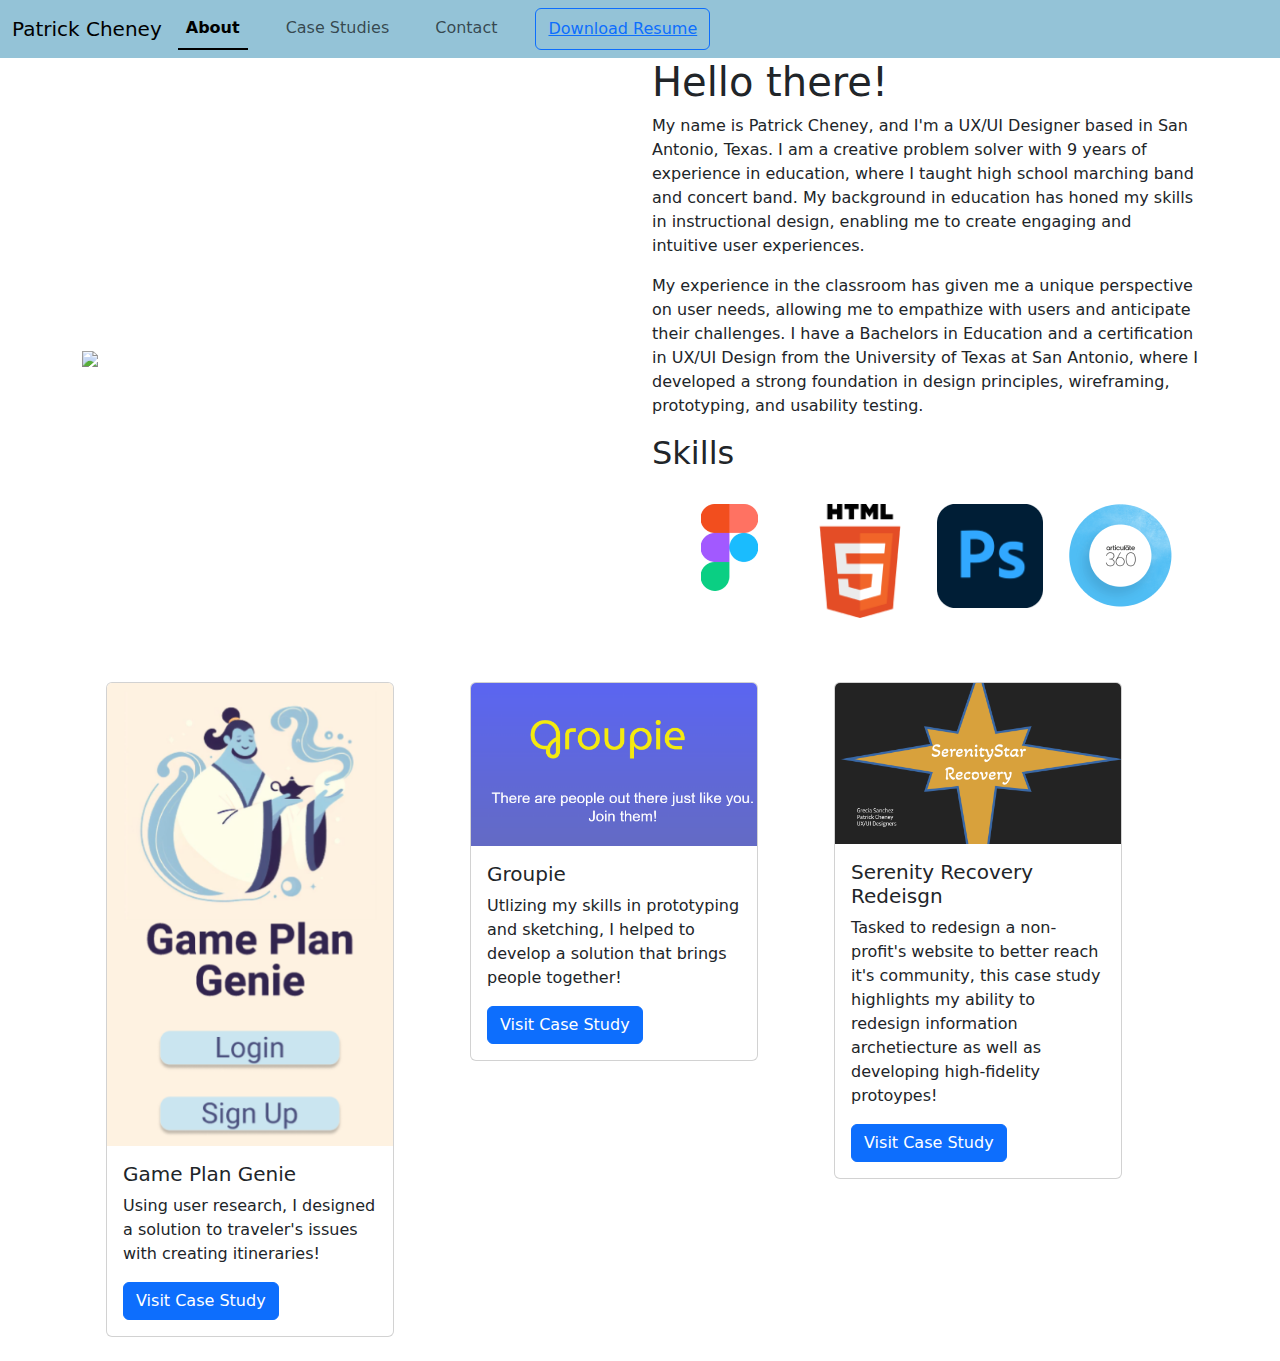
==== index.html @ 01f7079e "updated colors" ====
<!DOCTYPE html>
<html lang="en" >
<head>
    
    <link href="https://cdn.jsdelivr.net/npm/bootstrap@5.3.3/dist/css/bootstrap.min.css" rel="stylesheet" integrity="sha384-QWTKZyjpPEjISv5WaRU9OFeRpok6YctnYmDr5pNlyT2bRjXh0JMhjY6hW+ALEwIH" crossorigin="anonymous">
    <link rel="stylesheet" href="css/style.css">
    <meta charset="UTF-8">
    <meta name="viewport" content="width=device-width, initial-scale=1.0">
    <title>Portfolio</title>
</head>
<!-- Google tag (gtag.js) -->
<script async src="https://www.googletagmanager.com/gtag/js?id=G-ZF6HTTHM0D"></script>
<script>
  window.dataLayer = window.dataLayer || [];
  function gtag(){dataLayer.push(arguments);}
  gtag('js', new Date());

  gtag('config', 'G-ZF6HTTHM0D');
</script>
<body>
<!--Navigation-->
<nav class="navbar justify-content-center nav-underline navbar-expand-lg bg-body-tertiary">
    <!--mess with navigation bar here-->
    <div class="container-fluid justify-content-center">
      <a class="navbar-brand" href="#">
        Patrick Cheney
      </a>
      <button class="navbar-toggler" type="button" data-bs-toggle="collapse" data-bs-target="#navbarSupportedContent" aria-controls="navbarSupportedContent" aria-expanded="false" aria-label="Toggle navigation">
        <span class="navbar-toggler-icon"></span>
      </button>
      <div class="collapse navbar-collapse" id="navbarSupportedContent">
       
        <ul class="navbar-nav nav justify-content-center">
          <li class="nav-item">
            <a class="nav-link active" aria-current="page" href="#">About</a>
          </li>
          <li class="nav-item">
            <a class="nav-link" href="casestudies.html">Case Studies</a>
          </li>
          <li class="nav-item">
            <a class="nav-link" href="contact.html">Contact</a>
          </li>
          <button type="button" class="btn btn-outline-primary"><a href="Patrick Cheney Resume  (2).pdf">Download Resume</a></button>
          <!--dropdown button went here-->
        <!--disabled went here-->
        </ul>
        <!--Search bar was here-->
      </div>
    </div>
  </nav>
<!--Hero Image-->
<div class="container">
  
    <!-- Content here -->
     <div class="row align-items-center p-30">
        <div class="col-6">
            <img src="images/IMG_0757.png" class="img-fluid">
        </div>
        <div class="col">
          <h1> Hello there!</h1>
          <p>My name is Patrick Cheney, and I'm a UX/UI Designer based in San Antonio, Texas. 
            I am a creative problem solver with 9 years of experience in education, 
            where I taught high school marching band and concert band. 
            My background in education has honed my skills in instructional design, 
            enabling me to create engaging and intuitive user experiences.
          </p>
          <p>
          My experience in the classroom has given me a 
            unique perspective on user needs, allowing me to empathize with users and anticipate their challenges.
            I have a Bachelors in Education and a certification in UX/UI Design from the University of Texas at San Antonio, 
            where I developed a strong foundation in design principles, wireframing, prototyping, and usability testing.
   </p>
            
            <h2>Skills</h2>
                <div class="container p-4">
                    <div class="row text-center">
                        <div class="col">
                            <img src="images/figma logo1.png" class="img-fluid" class="figmalogo">
                        </div>
                        <div class="col">
                            <img src="images/html 5.png" class="img-fluid">
                        </div>
                        <div class="col">
                            <img src="images/photoshop logo.png" class="img-fluid">
                        </div>
                        <div class="col">
                            <img src="images/articulate 360.png" class="img-fluid">
                        </div>
                    </div>
                </div>
            <p></p>
        </div>
    </div>
  </div>
<!--Cards showing work-->
<div class="container ">
    <div class="row p-4">
        <div class="col">
            <div class="card" style="width: 18rem;">
                <img src="images/GPGLogin.png" class="card-img-top" alt="...">
                <div class="card-body">
                  <h5 class="card-title">Game Plan Genie</h5>
                  <p class="card-text">Using user research, I designed a solution to traveler's issues with creating itineraries!</p>
                  <a href="https://docs.google.com/presentation/d/1B7zww2GOTlyBpXeEs_rreFhkPP84P6dT/edit?usp=sharing&ouid=115675923800086969090&rtpof=true&sd=true" class="btn btn-primary">Visit Case Study</a>
                </div>
              </div>
        </div>
        <div class="col">
            <div class="card" style="width: 18rem;">
                <img src="images/image 3.png" class="card-img-top" alt="...">
                <div class="card-body">
                  <h5 class="card-title">Groupie</h5>
                  <p class="card-text">Utlizing my skills in prototyping and sketching, I helped to develop a solution that brings people together! </p>
                  <a href="https://docs.google.com/presentation/d/165YoKn_aJ4dWiPWTNJCbthnbEKk_YjRcFTDfLtaIa7Q/edit?usp=sharing" class="btn btn-primary">Visit Case Study</a>
                </div>
              </div>
        </div>
        <div class="col">
            <div class="card" style="width: 18rem;">
                <img src="images/Slide 16_9 - 1.png" class="card-img-top" alt="...">
                <div class="card-body">
                  <h5 class="card-title">Serenity Recovery Redeisgn </h5>
                  <p class="card-text">Tasked to redesign a non-profit's website to better reach it's community, this case study highlights my ability to redesign information archetiecture as well as developing high-fidelity protoypes!</p>
                  
                  <a href="https://www.figma.com/proto/M36ixOrgrJ4ls72jJBBStV/Serenity?node-id=19-3&t=pjBMLgPomzyUv5sX-1&scaling=contain&content-scaling=fixed&page-id=19%3A2" class="btn btn-primary">Visit Case Study</a>
                </div>
              </div>
        </div>
    </div>
</div>

    <script src="https://cdn.jsdelivr.net/npm/bootstrap@5.3.3/dist/js/bootstrap.bundle.min.js" integrity="sha384-YvpcrYf0tY3lHB60NNkmXc5s9fDVZLESaAA55NDzOxhy9GkcIdslK1eN7N6jIeHz" crossorigin="anonymous"></script>
</body>
</html>
---- css/style.css ----
.navbar {
    padding: 30px;
    justify-content: center;
    background-color: rgb(140, 197, 118);
    text-align:center;
}
.bg-body-tertiary {
    --bs-bg-opacity: 1;
 background-color: #94c3d7 !important;
}

.navbar {
    --bs-navbar-padding-x: 0;
    --bs-navbar-padding-y: 0.5rem;
    --bs-navbar-color: rgba(var(--bs-emphasis-color-rgb), 0.65);
    --bs-navbar-hover-color: rgba(var(--bs-emphasis-color-rgb), 0.8);
    --bs-navbar-disabled-color: rgba(var(--bs-emphasis-color-rgb), 0.3);
    --bs-navbar-active-color: rgba(var(--bs-emphasis-color-rgb), 1);
    --bs-navbar-brand-padding-y: 0.3125rem;
    --bs-navbar-brand-margin-end: 1rem;
    --bs-navbar-brand-font-size: 1.25rem;
    --bs-navbar-brand-color: rgba(var(--bs-emphasis-color-rgb), 1);
    --bs-navbar-brand-hover-color: rgba(var(--bs-emphasis-color-rgb), 1);
    --bs-navbar-nav-link-padding-x: 0.5rem;
    --bs-navbar-toggler-padding-y: 0.25rem;
    --bs-navbar-toggler-padding-x: 0.75rem;
    --bs-navbar-toggler-font-size: 1.25rem;
    --bs-navbar-toggler-icon-bg: url(data:image/svg+xml,%3csvg xmlns='http://www.w3.org/2000/svg' viewBox='0 0 30 30'%3e%3cpath stroke='rgba%2833, 37, 41, 0.75%29' stroke-linecap='round' stroke-miterlimit='10' stroke-width='2' d='M4 7h22M4 15h22M4 23h22'/%3e%3c/svg%3e);
    --bs-navbar-toggler-border-color: rgba(var(--bs-emphasis-color-rgb), 0.15);
    --bs-navbar-toggler-border-radius: var(--bs-border-radius);
    --bs-navbar-toggler-focus-width: 0.25rem;
    --bs-navbar-toggler-transition: box-shadow 0.15s ease-in-out;
    position: relative;
    display: flex;
    flex-wrap: wrap;
    align-items: center;
    justify-content: space-between;
    padding: var(--bs-navbar-padding-y) var(--bs-navbar-padding-x);
}
.navbar-nav {
    justify-content: center;
    gap: 30px;
}
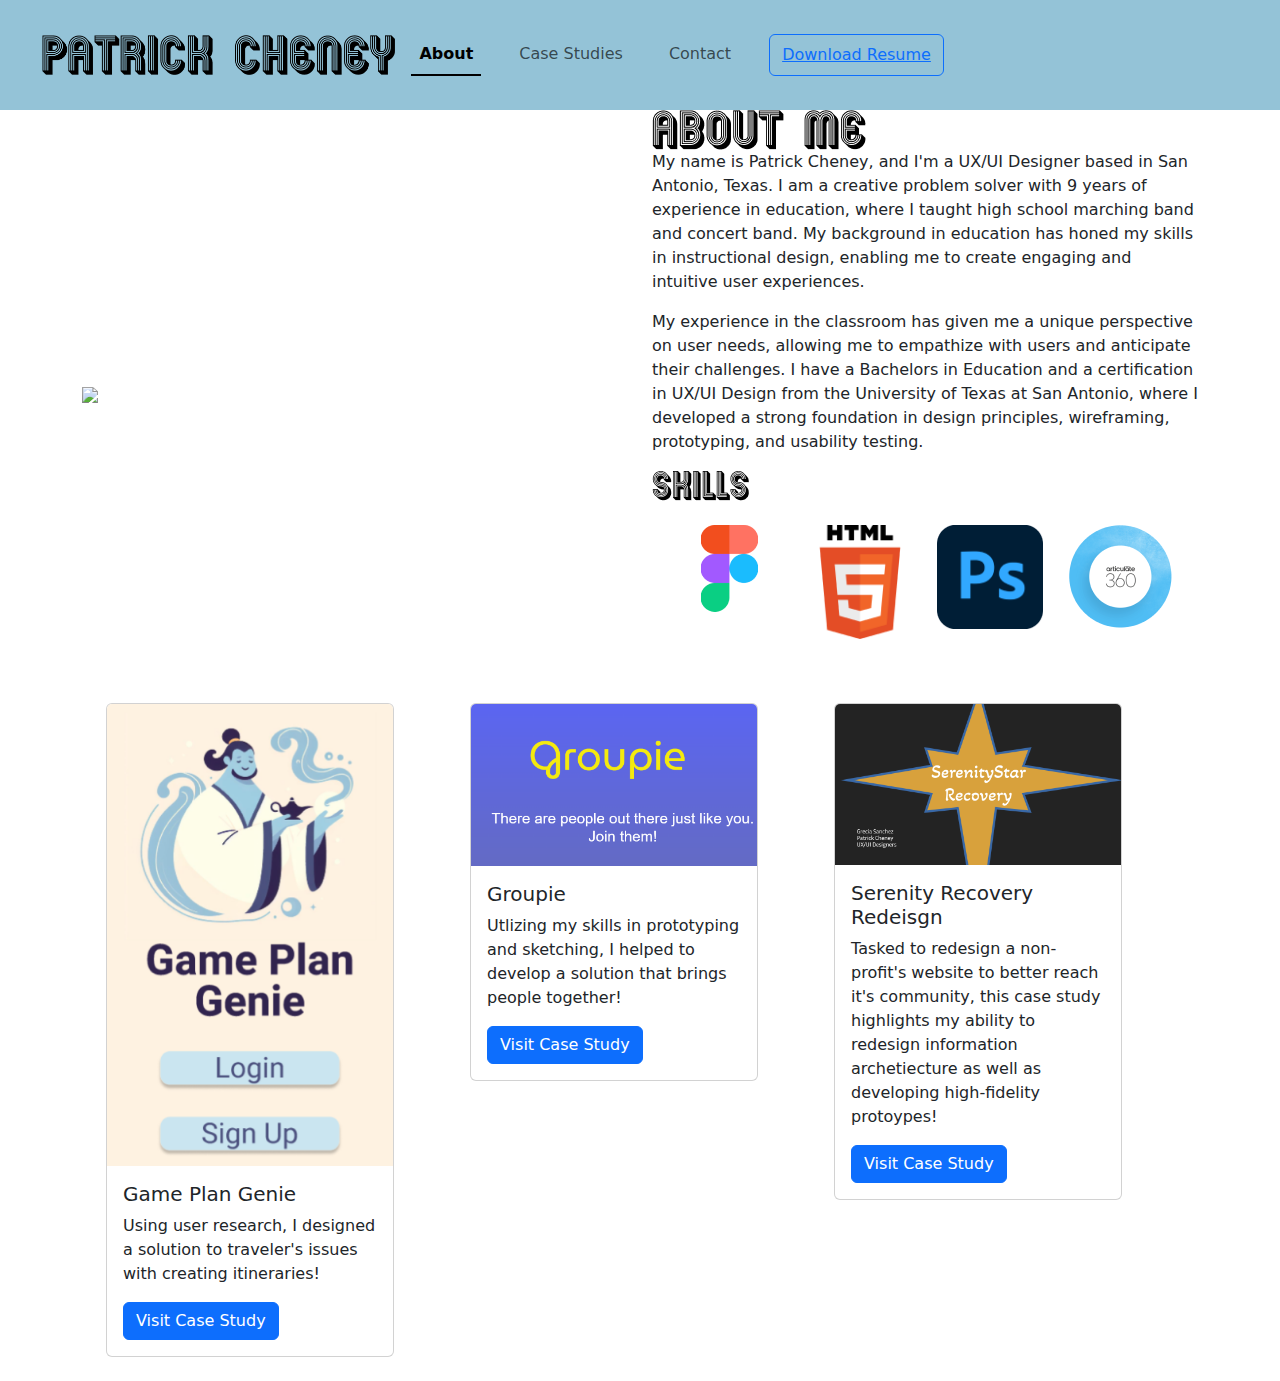
==== commit ee4800f6: "added images" ====
--- a/index.html
+++ b/index.html
@@ -23,7 +23,7 @@
     <!--mess with navigation bar here-->
     <div class="container-fluid justify-content-center">
       <a class="navbar-brand" href="#">
-        Patrick Cheney
+        <img src="images/Patrick Cheney.png" height="40">
       </a>
       <button class="navbar-toggler" type="button" data-bs-toggle="collapse" data-bs-target="#navbarSupportedContent" aria-controls="navbarSupportedContent" aria-expanded="false" aria-label="Toggle navigation">
         <span class="navbar-toggler-icon"></span>
@@ -57,7 +57,7 @@
             <img src="images/IMG_0757.png" class="img-fluid">
         </div>
         <div class="col">
-          <h1> Hello there!</h1>
+          <img src="images/About ME.png">
           <p>My name is Patrick Cheney, and I'm a UX/UI Designer based in San Antonio, Texas. 
             I am a creative problem solver with 9 years of experience in education, 
             where I taught high school marching band and concert band. 
@@ -71,7 +71,7 @@
             where I developed a strong foundation in design principles, wireframing, prototyping, and usability testing.
    </p>
             
-            <h2>Skills</h2>
+            <img src="images/Skills.png">
                 <div class="container p-4">
                     <div class="row text-center">
                         <div class="col">
--- a/css/style.css
+++ b/css/style.css
@@ -1,8 +1,5 @@
 .navbar {
-    padding: 30px;
-    justify-content: center;
-    background-color: rgb(140, 197, 118);
-    text-align:center;
+    padding: 30px !important;
 }
 .bg-body-tertiary {
     --bs-bg-opacity: 1;
@@ -10,7 +7,7 @@
 }
 
 .navbar {
-    --bs-navbar-padding-x: 0;
+    --bs-navbar-padding-x: 30px;
     --bs-navbar-padding-y: 0.5rem;
     --bs-navbar-color: rgba(var(--bs-emphasis-color-rgb), 0.65);
     --bs-navbar-hover-color: rgba(var(--bs-emphasis-color-rgb), 0.8);
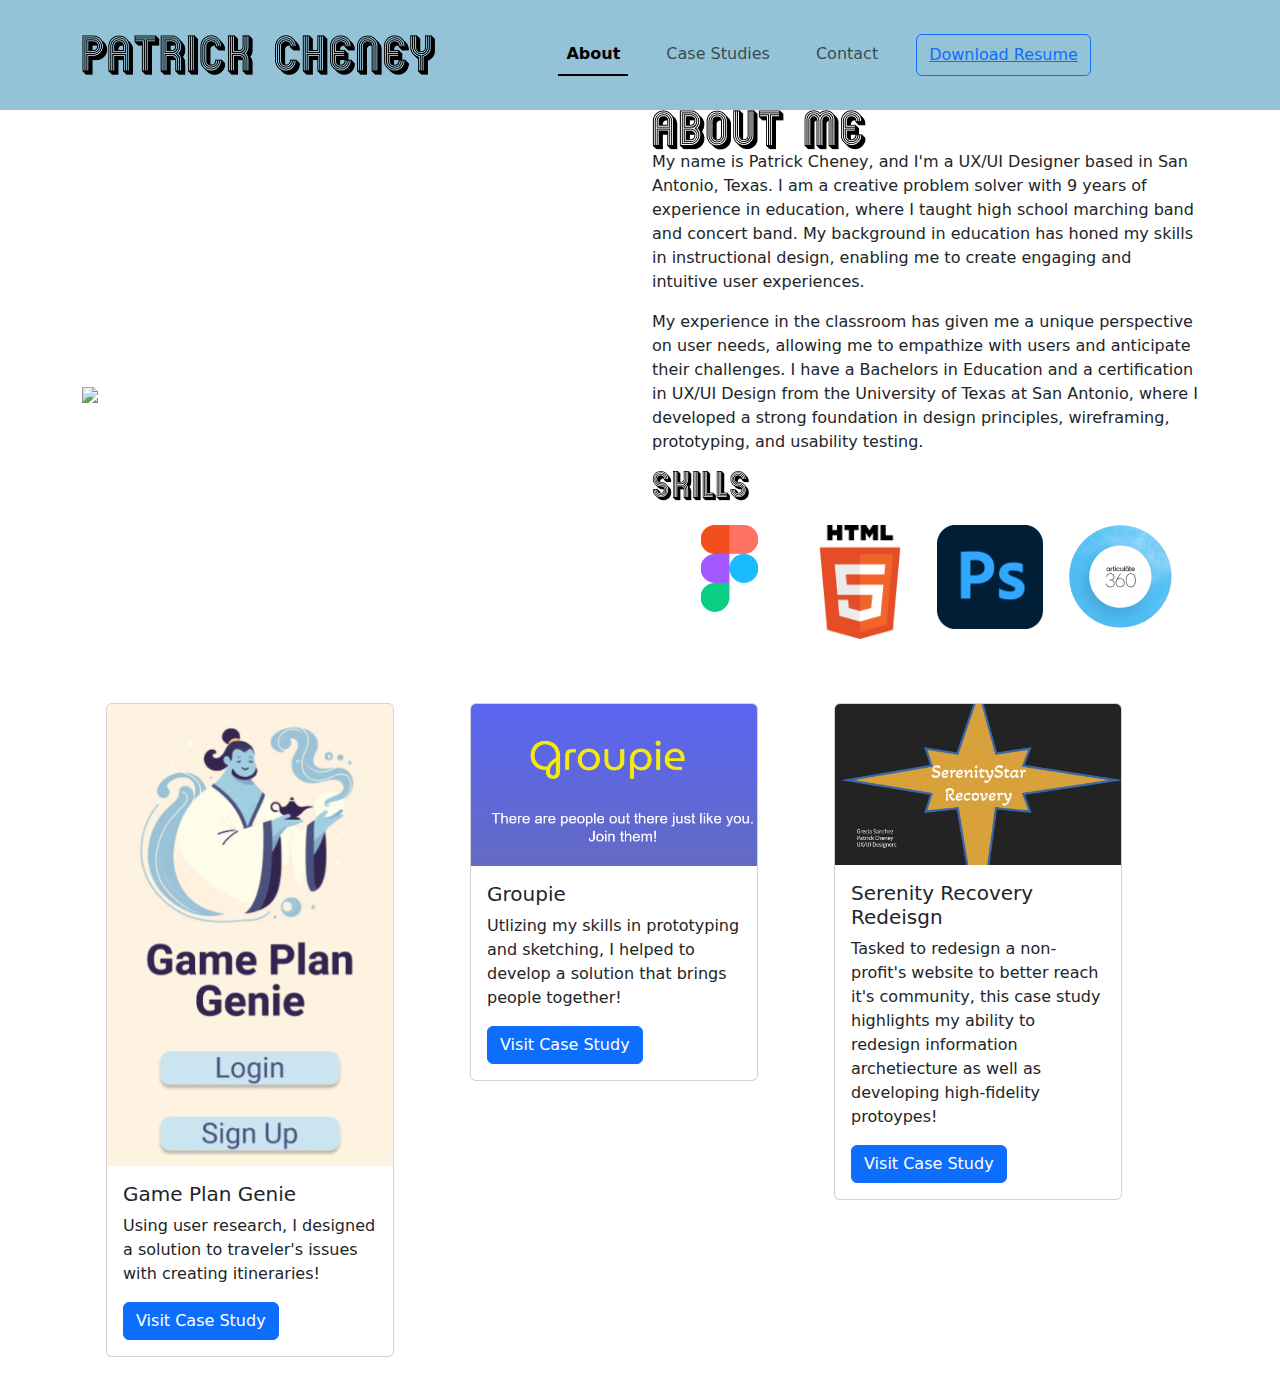
==== commit a345c814: "edits" ====
--- a/index.html
+++ b/index.html
@@ -21,8 +21,8 @@
 <!--Navigation-->
 <nav class="navbar justify-content-center nav-underline navbar-expand-lg bg-body-tertiary">
     <!--mess with navigation bar here-->
-    <div class="container-fluid justify-content-center">
-      <a class="navbar-brand" href="#">
+    <div class="container justify-content-center">
+      <a class="navbar-brand" href="index.html">
         <img src="images/Patrick Cheney.png" height="40">
       </a>
       <button class="navbar-toggler" type="button" data-bs-toggle="collapse" data-bs-target="#navbarSupportedContent" aria-controls="navbarSupportedContent" aria-expanded="false" aria-label="Toggle navigation">
@@ -31,7 +31,7 @@
       <div class="collapse navbar-collapse" id="navbarSupportedContent">
        
         <ul class="navbar-nav nav justify-content-center">
-          <li class="nav-item">
+          <li class="nav-item active">
             <a class="nav-link active" aria-current="page" href="#">About</a>
           </li>
           <li class="nav-item">
@@ -49,7 +49,7 @@
     </div>
   </nav>
 <!--Hero Image-->
-<div class="container">
+<div class="container-md">
   
     <!-- Content here -->
      <div class="row align-items-center p-30">
--- a/css/style.css
+++ b/css/style.css
@@ -5,7 +5,11 @@
     --bs-bg-opacity: 1;
  background-color: #94c3d7 !important;
 }
-
+.navbar-expand-lg .navbar-collapse {
+    display: flex!important;
+    justify-content: space-around;
+    flex-basis: auto;
+    }
 .navbar {
     --bs-navbar-padding-x: 30px;
     --bs-navbar-padding-y: 0.5rem;
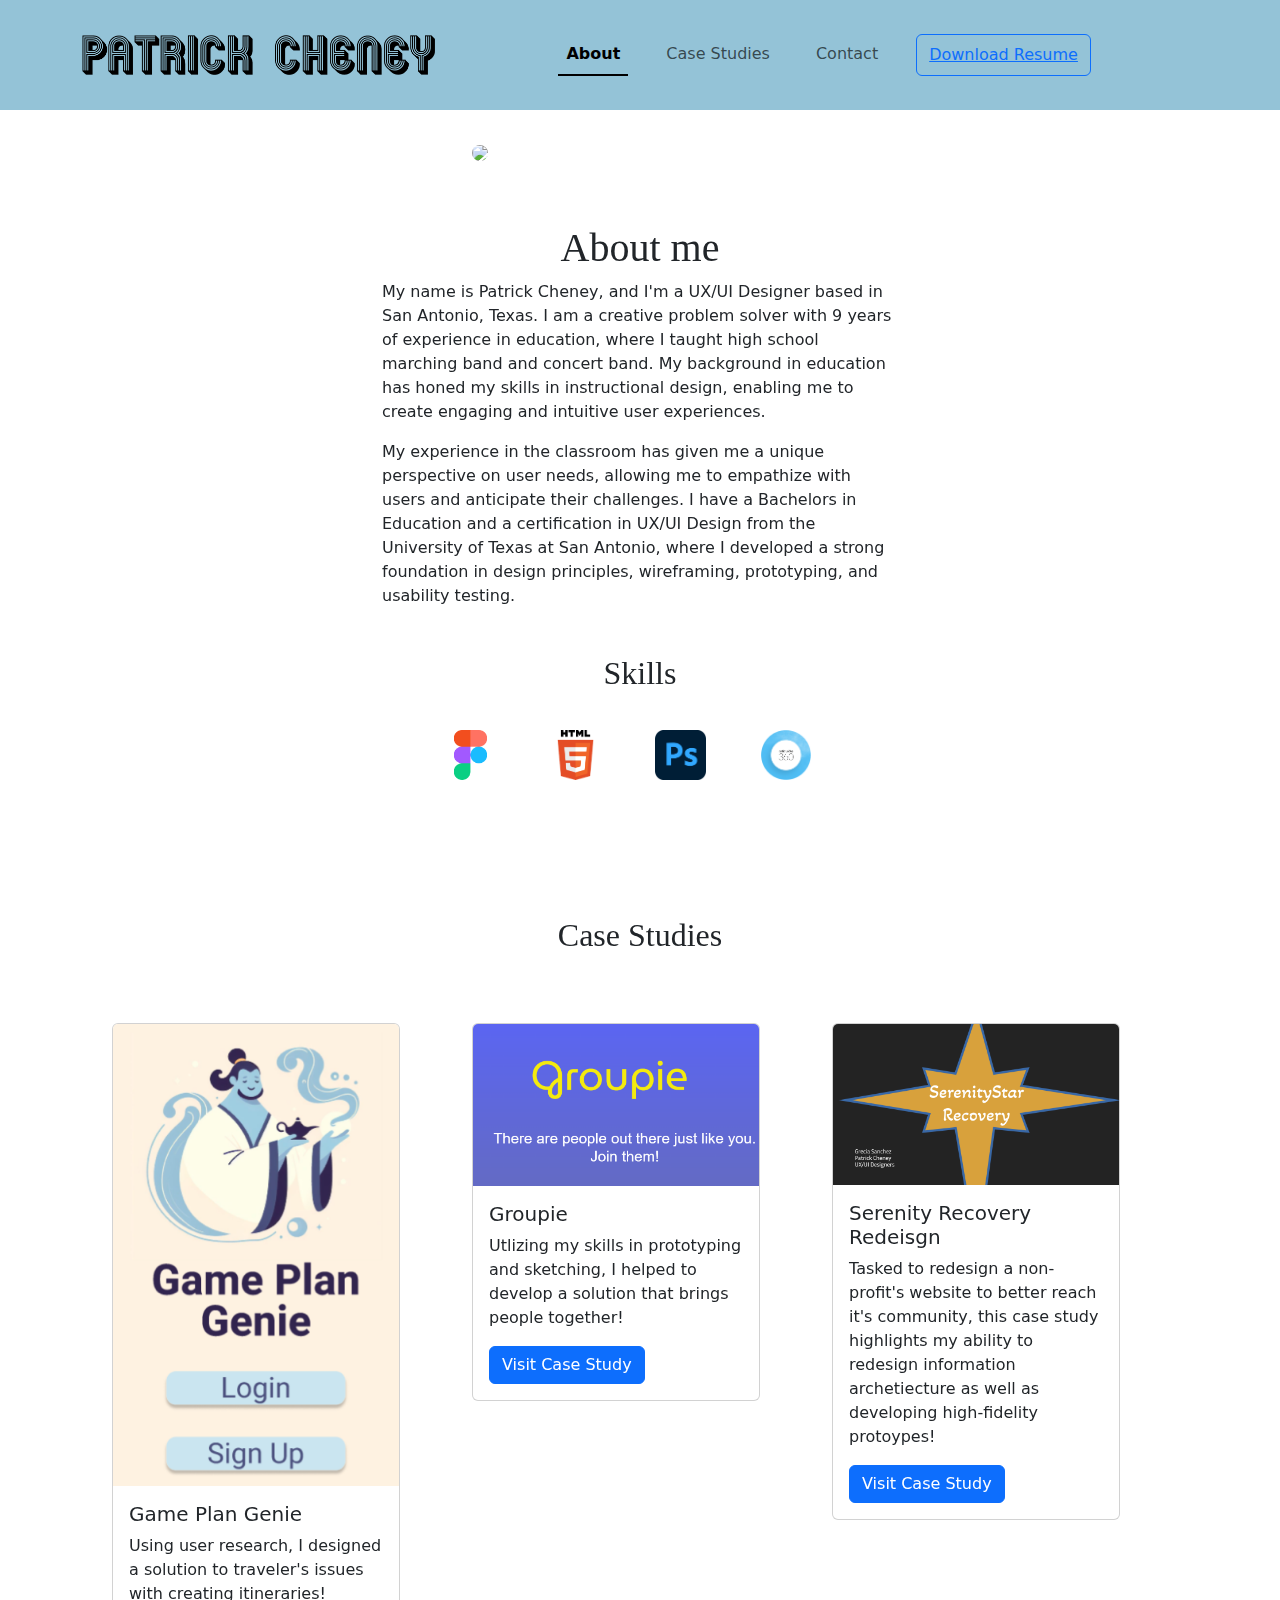
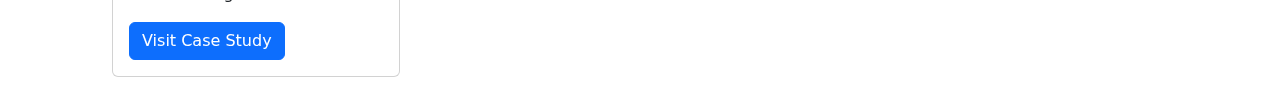
==== commit 5f0cae90: "js addition!" ====
--- a/index.html
+++ b/index.html
@@ -1,35 +1,40 @@
 <!DOCTYPE html>
-<html lang="en" >
+<html lang="en">
+
 <head>
-    
-    <link href="https://cdn.jsdelivr.net/npm/bootstrap@5.3.3/dist/css/bootstrap.min.css" rel="stylesheet" integrity="sha384-QWTKZyjpPEjISv5WaRU9OFeRpok6YctnYmDr5pNlyT2bRjXh0JMhjY6hW+ALEwIH" crossorigin="anonymous">
-    <link rel="stylesheet" href="css/style.css">
-    <meta charset="UTF-8">
-    <meta name="viewport" content="width=device-width, initial-scale=1.0">
-    <title>Portfolio</title>
+
+  <link href="https://cdn.jsdelivr.net/npm/bootstrap@5.3.3/dist/css/bootstrap.min.css" rel="stylesheet"
+    integrity="sha384-QWTKZyjpPEjISv5WaRU9OFeRpok6YctnYmDr5pNlyT2bRjXh0JMhjY6hW+ALEwIH" crossorigin="anonymous">
+  <link rel="stylesheet" href="css/style.css">
+  <script defer src="app.js"></script>
+  <meta charset="UTF-8">
+  <meta name="viewport" content="width=device-width, initial-scale=1.0">
+  <title>Portfolio</title>
 </head>
 <!-- Google tag (gtag.js) -->
 <script async src="https://www.googletagmanager.com/gtag/js?id=G-ZF6HTTHM0D"></script>
 <script>
   window.dataLayer = window.dataLayer || [];
-  function gtag(){dataLayer.push(arguments);}
+  function gtag() { dataLayer.push(arguments); }
   gtag('js', new Date());
 
   gtag('config', 'G-ZF6HTTHM0D');
 </script>
+
 <body>
-<!--Navigation-->
-<nav class="navbar justify-content-center nav-underline navbar-expand-lg bg-body-tertiary">
+  <!--Navigation-->
+  <nav class="navbar sticky-top justify-content-center nav-underline navbar-expand-lg bg-body-tertiary">
     <!--mess with navigation bar here-->
     <div class="container justify-content-center">
       <a class="navbar-brand" href="index.html">
         <img src="images/Patrick Cheney.png" height="40">
       </a>
-      <button class="navbar-toggler" type="button" data-bs-toggle="collapse" data-bs-target="#navbarSupportedContent" aria-controls="navbarSupportedContent" aria-expanded="false" aria-label="Toggle navigation">
+      <button class="navbar-toggler" type="button" data-bs-toggle="collapse" data-bs-target="#navbarSupportedContent"
+        aria-controls="navbarSupportedContent" aria-expanded="false" aria-label="Toggle navigation">
         <span class="navbar-toggler-icon"></span>
       </button>
       <div class="collapse navbar-collapse" id="navbarSupportedContent">
-       
+
         <ul class="navbar-nav nav justify-content-center">
           <li class="nav-item active">
             <a class="nav-link active" aria-current="page" href="#">About</a>
@@ -40,95 +45,111 @@
           <li class="nav-item">
             <a class="nav-link" href="contact.html">Contact</a>
           </li>
-          <button type="button" class="btn btn-outline-primary"><a href="Patrick Cheney Resume  (2).pdf">Download Resume</a></button>
+          <button type="button" class="btn btn-outline-primary"><a href="Patrick Cheney Resume  (2).pdf">Download
+              Resume</a></button>
           <!--dropdown button went here-->
-        <!--disabled went here-->
+          <!--disabled went here-->
         </ul>
         <!--Search bar was here-->
       </div>
     </div>
   </nav>
-<!--Hero Image-->
-<div class="container-md">
-  
+  <!--Hero Image-->
+  <div class="container-md">
+
     <!-- Content here -->
-     <div class="row align-items-center p-30">
-        <div class="col-6">
-            <img src="images/IMG_0757.png" class="img-fluid">
+    <div class="row hidden align-items-center justify-content-center p-30">
+      <div class="col-4">
+        <img src="images/IMG_0757.png" class="img-fluid heroimage">
+      </div>
+    </div>
+    <div class="row hidden justify-content-center">
+      <div class="col-6">
+        
+        <h1 class="text-center"> About me</h1>
+        <p>My name is Patrick Cheney, and I'm a UX/UI Designer based in San Antonio, Texas.
+          I am a creative problem solver with 9 years of experience in education,
+          where I taught high school marching band and concert band.
+          My background in education has honed my skills in instructional design,
+          enabling me to create engaging and intuitive user experiences.
+        </p>
+        <p>
+          My experience in the classroom has given me a
+          unique perspective on user needs, allowing me to empathize with users and anticipate their challenges.
+          I have a Bachelors in Education and a certification in UX/UI Design from the University of Texas at San
+          Antonio,
+          where I developed a strong foundation in design principles, wireframing, prototyping, and usability testing.
+        </p>
+        <div class="row text-center hidden">
+          <h2>Skills</h2>
+          <div class="row logos ">
+            <div class="col logo">
+              <img src="images/figma logo1.png" class="logo" class="figmalogo">
+            </div>
+            <div class="col logo">
+              <img src="images/html 5.png" class="logo">
+            </div>
+            <div class="col logo">
+              <img src="images/photoshop logo.png" class="logo">
+            </div>
+            <div class="col logo">
+              <img src="images/articulate 360.png" class="logo">
+            </div>
+          </div></div>
         </div>
-        <div class="col">
-          <img src="images/About ME.png">
-          <p>My name is Patrick Cheney, and I'm a UX/UI Designer based in San Antonio, Texas. 
-            I am a creative problem solver with 9 years of experience in education, 
-            where I taught high school marching band and concert band. 
-            My background in education has honed my skills in instructional design, 
-            enabling me to create engaging and intuitive user experiences.
-          </p>
-          <p>
-          My experience in the classroom has given me a 
-            unique perspective on user needs, allowing me to empathize with users and anticipate their challenges.
-            I have a Bachelors in Education and a certification in UX/UI Design from the University of Texas at San Antonio, 
-            where I developed a strong foundation in design principles, wireframing, prototyping, and usability testing.
-   </p>
-            
-            <img src="images/Skills.png">
-                <div class="container p-4">
-                    <div class="row text-center">
-                        <div class="col">
-                            <img src="images/figma logo1.png" class="img-fluid" class="figmalogo">
-                        </div>
-                        <div class="col">
-                            <img src="images/html 5.png" class="img-fluid">
-                        </div>
-                        <div class="col">
-                            <img src="images/photoshop logo.png" class="img-fluid">
-                        </div>
-                        <div class="col">
-                            <img src="images/articulate 360.png" class="img-fluid">
-                        </div>
-                    </div>
-                </div>
-            <p></p>
-        </div>
+        <p></p>
+      </div>
     </div>
   </div>
-<!--Cards showing work-->
-<div class="container ">
-    <div class="row p-4">
-        <div class="col">
-            <div class="card" style="width: 18rem;">
-                <img src="images/GPGLogin.png" class="card-img-top" alt="...">
-                <div class="card-body">
-                  <h5 class="card-title">Game Plan Genie</h5>
-                  <p class="card-text">Using user research, I designed a solution to traveler's issues with creating itineraries!</p>
-                  <a href="https://docs.google.com/presentation/d/1B7zww2GOTlyBpXeEs_rreFhkPP84P6dT/edit?usp=sharing&ouid=115675923800086969090&rtpof=true&sd=true" class="btn btn-primary">Visit Case Study</a>
-                </div>
-              </div>
+  <!--Cards showing work-->
+  
+  <div class="container justify-content-center hidden">
+    <div class="row justify-content-center text-center"><h2>Case Studies</h2></div>
+    <div class="row casestudies">
+      <div class="col">
+        <div class="card" style="width: 18rem;">
+          <img src="images/GPGLogin.png" class="card-img-top" alt="...">
+          <div class="card-body">
+            <h5 class="card-title">Game Plan Genie</h5>
+            <p class="card-text">Using user research, I designed a solution to traveler's issues with creating
+              itineraries!</p>
+            <a href="https://docs.google.com/presentation/d/1B7zww2GOTlyBpXeEs_rreFhkPP84P6dT/edit?usp=sharing&ouid=115675923800086969090&rtpof=true&sd=true"
+              class="btn btn-primary">Visit Case Study</a>
+          </div>
         </div>
-        <div class="col">
-            <div class="card" style="width: 18rem;">
-                <img src="images/image 3.png" class="card-img-top" alt="...">
-                <div class="card-body">
-                  <h5 class="card-title">Groupie</h5>
-                  <p class="card-text">Utlizing my skills in prototyping and sketching, I helped to develop a solution that brings people together! </p>
-                  <a href="https://docs.google.com/presentation/d/165YoKn_aJ4dWiPWTNJCbthnbEKk_YjRcFTDfLtaIa7Q/edit?usp=sharing" class="btn btn-primary">Visit Case Study</a>
-                </div>
-              </div>
+      </div>
+      <div class="col">
+        <div class="card" style="width: 18rem;">
+          <img src="images/image 3.png" class="card-img-top" alt="...">
+          <div class="card-body">
+            <h5 class="card-title">Groupie</h5>
+            <p class="card-text">Utlizing my skills in prototyping and sketching, I helped to develop a solution that
+              brings people together! </p>
+            <a href="https://docs.google.com/presentation/d/165YoKn_aJ4dWiPWTNJCbthnbEKk_YjRcFTDfLtaIa7Q/edit?usp=sharing"
+              class="btn btn-primary">Visit Case Study</a>
+          </div>
         </div>
-        <div class="col">
-            <div class="card" style="width: 18rem;">
-                <img src="images/Slide 16_9 - 1.png" class="card-img-top" alt="...">
-                <div class="card-body">
-                  <h5 class="card-title">Serenity Recovery Redeisgn </h5>
-                  <p class="card-text">Tasked to redesign a non-profit's website to better reach it's community, this case study highlights my ability to redesign information archetiecture as well as developing high-fidelity protoypes!</p>
-                  
-                  <a href="https://www.figma.com/proto/M36ixOrgrJ4ls72jJBBStV/Serenity?node-id=19-3&t=pjBMLgPomzyUv5sX-1&scaling=contain&content-scaling=fixed&page-id=19%3A2" class="btn btn-primary">Visit Case Study</a>
-                </div>
-              </div>
+      </div>
+      <div class="col">
+        <div class="card" style="width: 18rem;">
+          <img src="images/Slide 16_9 - 1.png" class="card-img-top" alt="...">
+          <div class="card-body">
+            <h5 class="card-title">Serenity Recovery Redeisgn </h5>
+            <p class="card-text">Tasked to redesign a non-profit's website to better reach it's community, this case
+              study highlights my ability to redesign information archetiecture as well as developing high-fidelity
+              protoypes!</p>
+
+            <a href="https://www.figma.com/proto/M36ixOrgrJ4ls72jJBBStV/Serenity?node-id=19-3&t=pjBMLgPomzyUv5sX-1&scaling=contain&content-scaling=fixed&page-id=19%3A2"
+              class="btn btn-primary">Visit Case Study</a>
+          </div>
         </div>
+      </div>
     </div>
-</div>
+  </div>
 
-    <script src="https://cdn.jsdelivr.net/npm/bootstrap@5.3.3/dist/js/bootstrap.bundle.min.js" integrity="sha384-YvpcrYf0tY3lHB60NNkmXc5s9fDVZLESaAA55NDzOxhy9GkcIdslK1eN7N6jIeHz" crossorigin="anonymous"></script>
+  <script src="https://cdn.jsdelivr.net/npm/bootstrap@5.3.3/dist/js/bootstrap.bundle.min.js"
+    integrity="sha384-YvpcrYf0tY3lHB60NNkmXc5s9fDVZLESaAA55NDzOxhy9GkcIdslK1eN7N6jIeHz"
+    crossorigin="anonymous"></script>
 </body>
-</html> +
+</html>--- a/css/style.css
+++ b/css/style.css
@@ -1,3 +1,33 @@
+.heroimage {
+    border-radius: 50%;
+}
+.row {
+ padding: 30px;
+}
+
+.hidden {
+    opacity: 0;
+    filter: blur(5px);
+    transform: translateX(-100%);
+    transition: all 1s;
+}
+.show {
+    opacity: 1;
+    filter: blur(0);
+    transform: translateX(0);
+}
+@media(prefers-reduced-motion) {
+    .hidden {
+        transition: none;
+    }
+}
+.logo {
+    height: 50px;
+    width: auto;
+}
+.casestudies {
+    justify-content: center !important;
+}
 .navbar {
     padding: 30px !important;
 }
@@ -41,4 +71,14 @@
 .navbar-nav {
     justify-content: center;
     gap: 30px;
+}
+
+
+@font-face {
+    font-family: mexcellent3d;
+    src: url(/Portfolio/assets/Mexcellent3D.ttf);
+}
+
+h1, h2, h3 {
+    font-family: mexcellent3d;
 }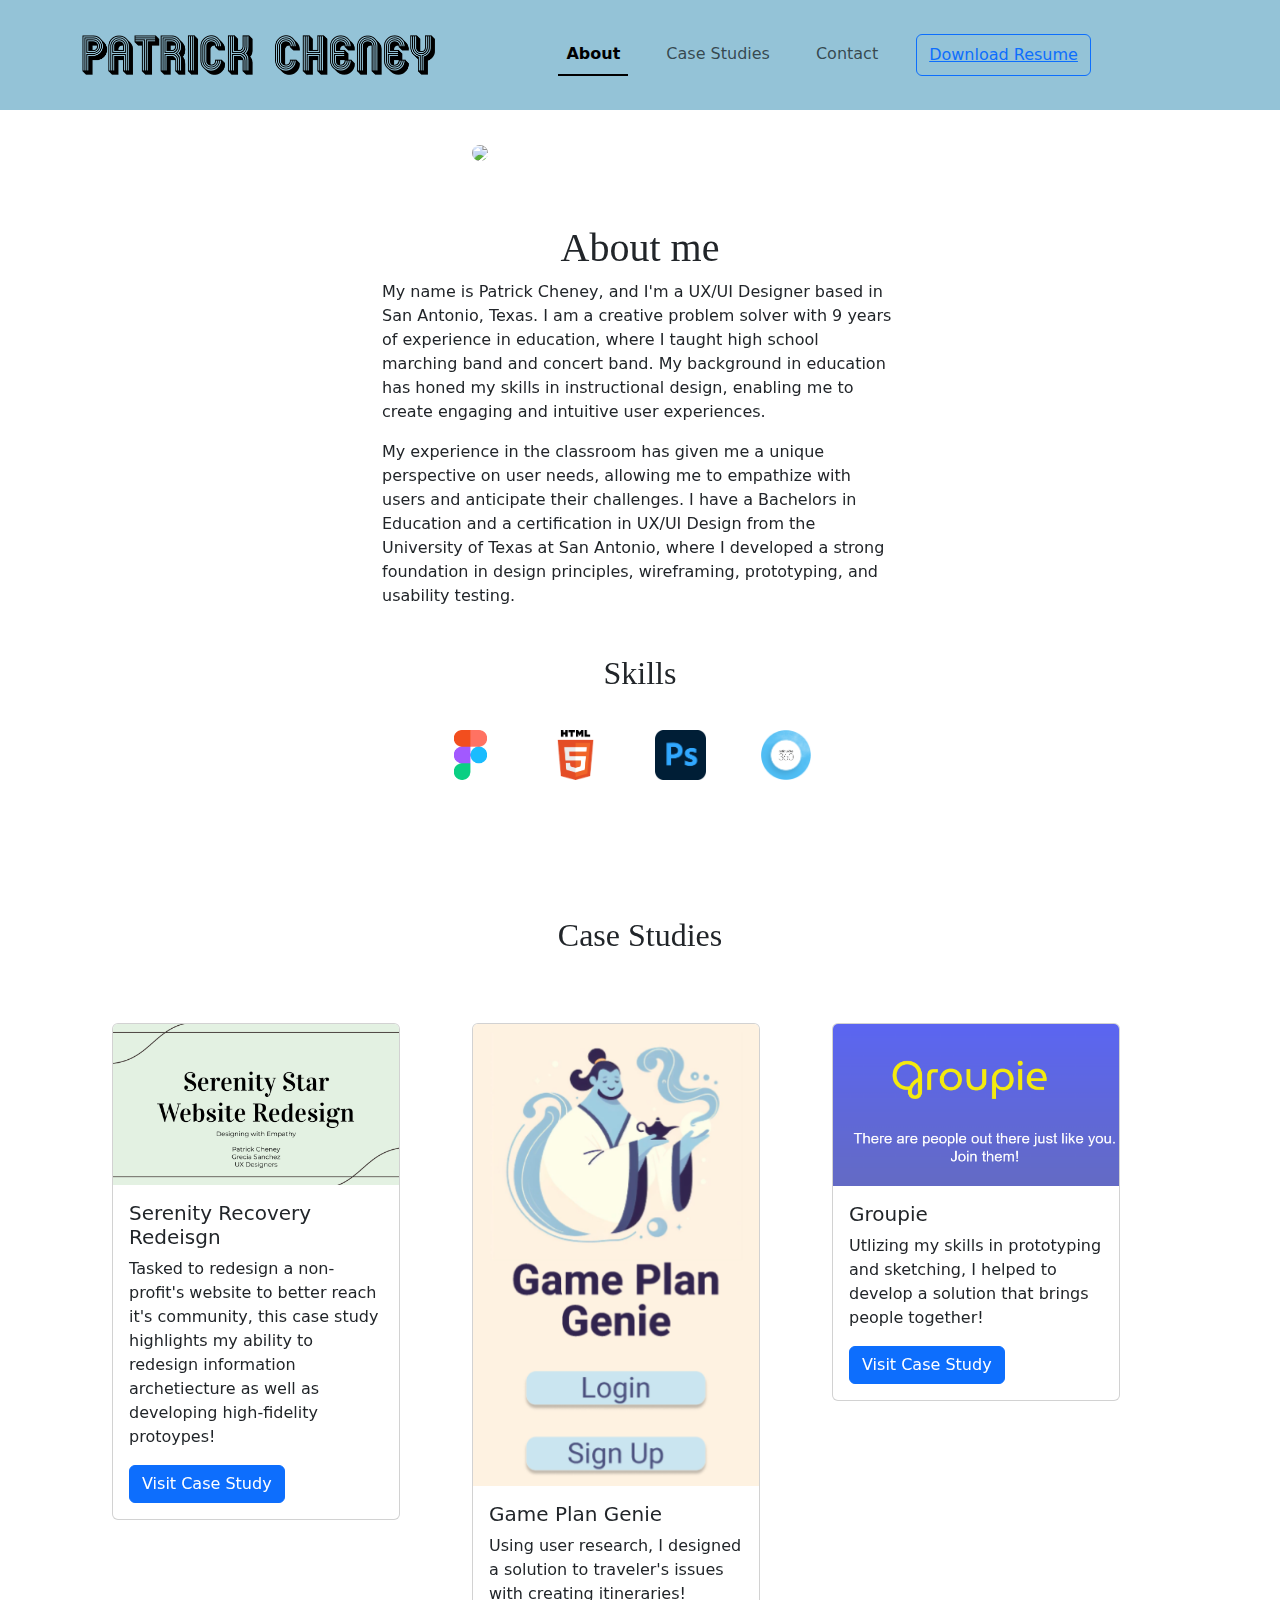
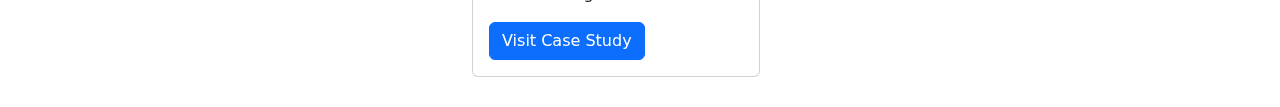
==== commit 2db86705: "serenity update" ====
--- a/index.html
+++ b/index.html
@@ -45,7 +45,7 @@
           <li class="nav-item">
             <a class="nav-link" href="contact.html">Contact</a>
           </li>
-          <button type="button" class="btn btn-outline-primary"><a href="Patrick Cheney Resume  (2).pdf">Download
+          <button type="button" class="btn btn-outline-primary"><a href="Patrick.Resume.pdf">Download
               Resume</a></button>
           <!--dropdown button went here-->
           <!--disabled went here-->
@@ -108,6 +108,19 @@
     <div class="row casestudies">
       <div class="col">
         <div class="card" style="width: 18rem;">
+          <img src="images/Serenity Star Website Redesign Case Study.png" class="card-img-top" alt="...">
+          <div class="card-body">
+            <h5 class="card-title">Serenity Recovery Redeisgn </h5>
+            <p class="card-text">Tasked to redesign a non-profit's website to better reach it's community, this case
+              study highlights my ability to redesign information archetiecture as well as developing high-fidelity
+              protoypes!</p>
+
+            <a href="https://docs.google.com/presentation/d/1zy2aXHJv4CjgL8OPwarngwFdTiyOwJzI4jCR1K0GrXI/edit?usp=sharing"
+              class="btn btn-primary">Visit Case Study</a>
+          </div>
+        </div></div>
+        <div class="col">
+        <div class="card" style="width: 18rem;">
           <img src="images/GPGLogin.png" class="card-img-top" alt="...">
           <div class="card-body">
             <h5 class="card-title">Game Plan Genie</h5>
@@ -130,19 +143,7 @@
           </div>
         </div>
       </div>
-      <div class="col">
-        <div class="card" style="width: 18rem;">
-          <img src="images/Slide 16_9 - 1.png" class="card-img-top" alt="...">
-          <div class="card-body">
-            <h5 class="card-title">Serenity Recovery Redeisgn </h5>
-            <p class="card-text">Tasked to redesign a non-profit's website to better reach it's community, this case
-              study highlights my ability to redesign information archetiecture as well as developing high-fidelity
-              protoypes!</p>
-
-            <a href="https://www.figma.com/proto/M36ixOrgrJ4ls72jJBBStV/Serenity?node-id=19-3&t=pjBMLgPomzyUv5sX-1&scaling=contain&content-scaling=fixed&page-id=19%3A2"
-              class="btn btn-primary">Visit Case Study</a>
-          </div>
-        </div>
+      
       </div>
     </div>
   </div>
